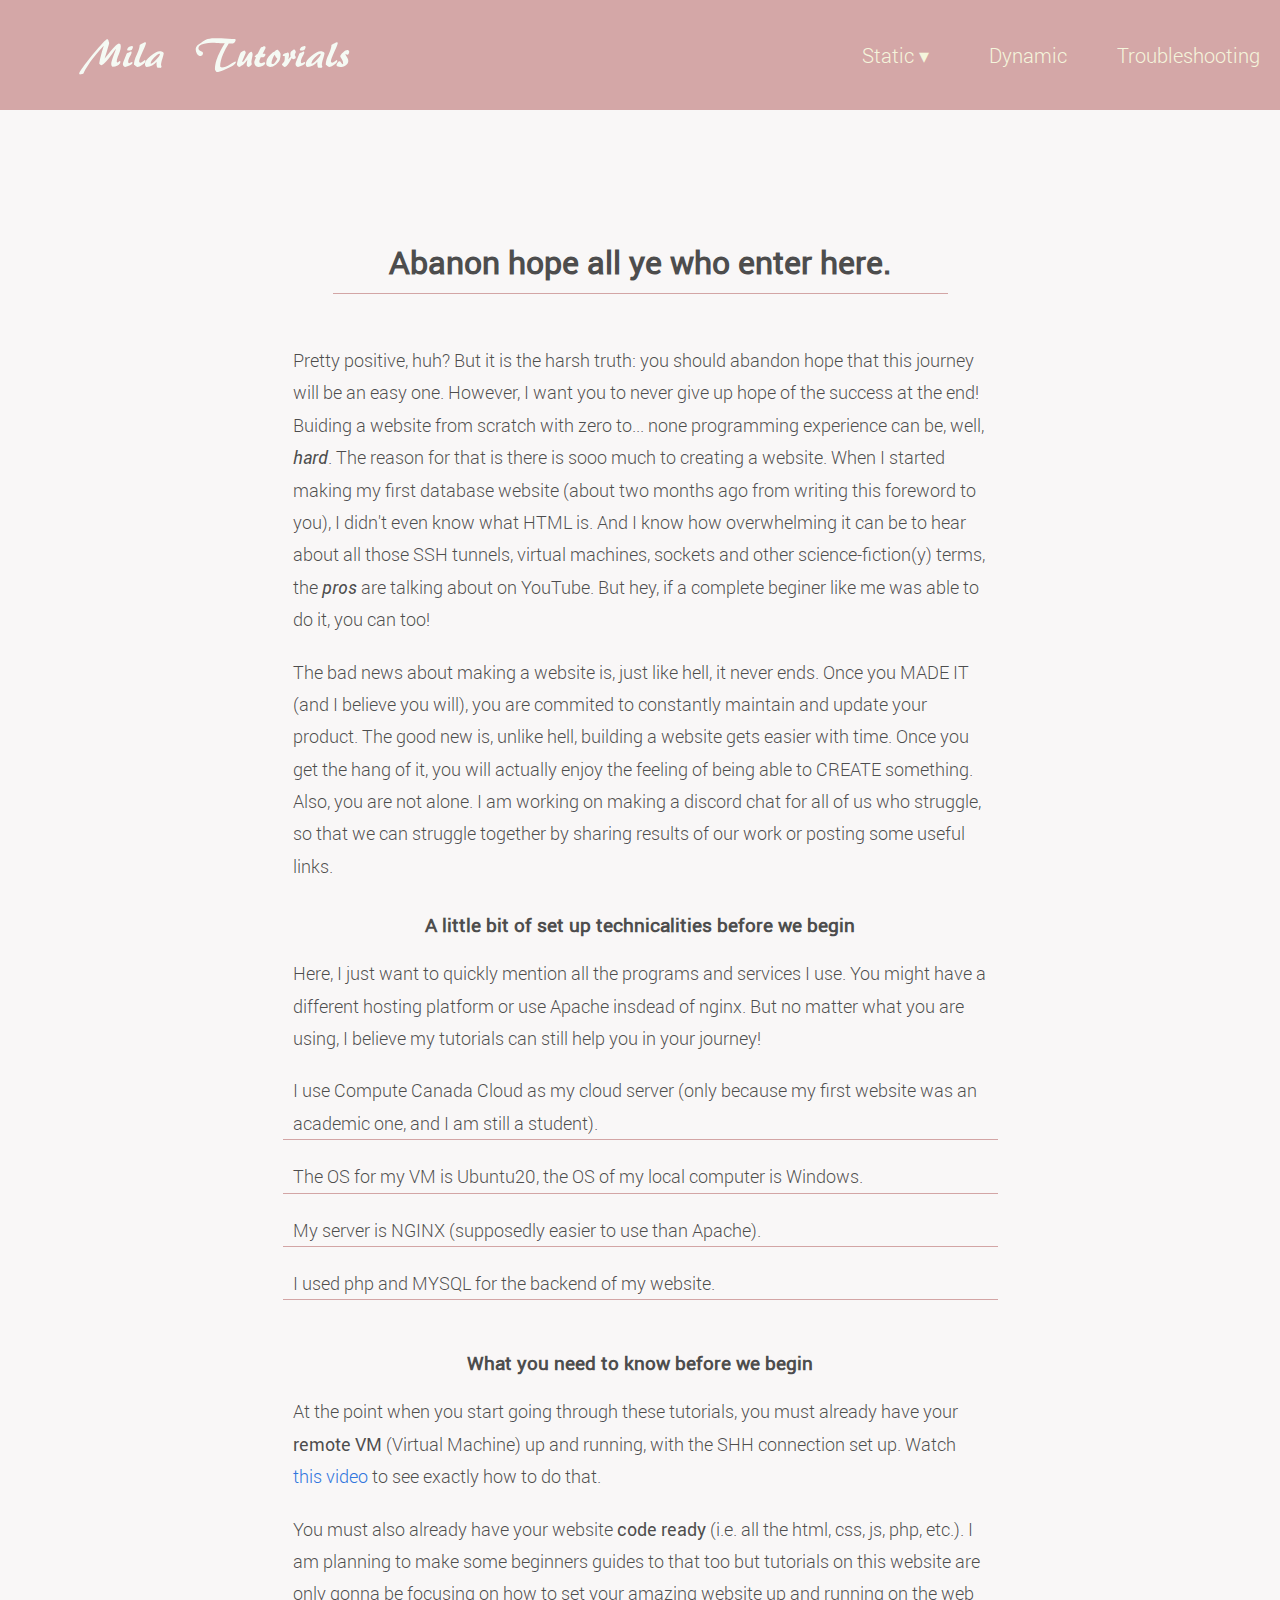
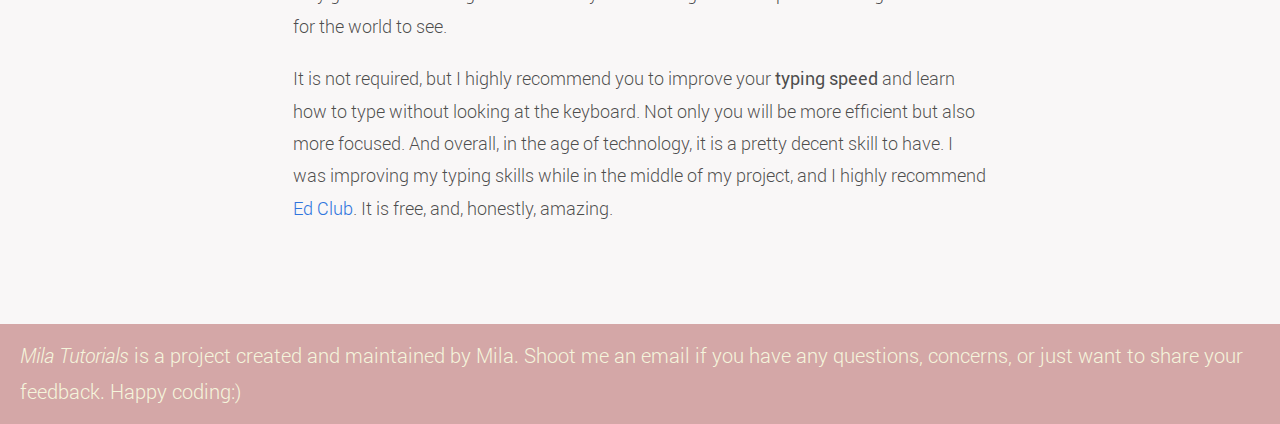
==== index.html @ 2a337d72 "Ready to be served" ====
<!DOCTYPE html>
<html lang="en">
<head>
  <meta charset="UTF-8">
  <meta name="viewport" content="width=device-width, initial-scale=1.0">
  <title>Home</title>
  <link rel="stylesheet" href="style.css">
</head>
<body>
  <header>
    <div class="logo"><a class="logo-link" href="index.html"><img src="images/logo-simple.svg"></a></div>
    <nav>
      <ul class="menu">

        <div class="first">
        <li class="dropdown"><span style="color:beige; font-size:20px">Static ▾</span></a>
          <ul class="features-menu">
            <li><a href="static1.html">Part I</a></li>
            <li><a href="static2.html">Part II</a></li>
          </ul>
        </li>
        </div>

        <div class="second">
        <li><a href="dynamic.html">Dynamic</a></li>
        <li><a href="troubleshooting.html">Troubleshooting</a></li>
        </div>

      </ul>
    </nav>
  </header>

  <article>
    <div class="content">
      <h1>Abanon hope all ye who enter here. </h1>
      <p>
        Pretty positive, huh? But it is the harsh truth:
        you should abandon hope that this journey will be an easy one. However, I want you to never give up
        hope of the success at the end!<br> Buiding a website from scratch with zero to... none programming 
        experience can be, well, <em><strong>hard</strong></em>. The reason for that is 
        there is sooo much to creating a website. When I started making my first database
        website (about two months ago from writing this foreword to you), I didn't even know what 
        HTML is. And I know how overwhelming it can be to hear about all those  SSH tunnels, virtual machines, sockets and other 
        science-fiction(y) terms,  the
        <em><strong>pros</strong></em> are talking about on YouTube.
        But hey, if a complete beginer like me was able to do it, you can too! </p>
        <p>
        The bad news about making a website is, just like hell, it never ends. 
        Once you MADE IT (and I believe 
        you will), you are commited to constantly maintain and update your product. 
        The good new is, unlike hell, building a website gets easier with time. Once you get the hang
        of it, you will actually enjoy the feeling of being able to CREATE something.
        Also, you are not alone. I am working on making a discord chat for all of 
        us who struggle, so that we can struggle together by sharing results of our work or posting
        some useful links.
      </p>
      <h3>A little bit of set up technicalities before we begin</h3>
      <p>Here, I just want to quickly mention all the programs and services I use. You might have a 
        different hosting platform or use Apache insdead of nginx. But no matter what you are using, 
        I believe my tutorials can still help you in your journey!
        <ul class="home-ul">
          <li><p>I use Compute Canada Cloud as my cloud server (only because my first website was an academic one, and I 
            am still a student).</p>
          </li>
          <li><p>The OS for my VM is Ubuntu20, the OS of my local computer is Windows.</p></li>
          <li><p>My server is NGINX (supposedly easier to use than Apache).</p></li>
          <li><p>I used php and MYSQL for the backend of my website.</p></li>
        </ul>
      </p>
    
      <h3>What you need to know before we begin</h3>
      <p>
        At the point when you start going through these tutorials, you must already have your <strong>remote VM</strong> (Virtual Machine)
        up and running, with the SHH connection set up.
        Watch <a href="https://www.youtube.com/watch?v=JFFlkPrGFbM&t=2096s">this video</a> to see exactly how to do that.</p>
        <p>
        You must also already have your website <strong>code ready</strong> (i.e. all the html, css, js, php, etc.). I am planning 
        to make some beginners guides to that too but tutorials on this website are only 
        gonna be focusing on how to set your amazing website up and running on the web for the world to see.</p>
        <p>
        It is not required, but I highly recommend you to improve your <strong>typing speed</strong> and learn how to type 
        without looking at the keyboard. Not only you will be more efficient but also more focused. And overall, in the 
        age of technology, it is a pretty decent skill to have. I was improving my typing skills while 
        in the middle of my project, and I highly recommend <a href="https://www.typingclub.com/sportal/">Ed Club</a>. It is 
        free, and, honestly, amazing.
      </p> 
    </div>
  </article>

  <footer>
    <address>
      <p><em>Mila Tutorials</em> is a project created and maintained by <a href='mailto:troymcclure@example.com'>Mila</a>. 
        Shoot me an email if you have any questions, concerns, or just want to share your feedback. Happy coding:)
      </p>
  </address>
  </footer>

</body>
</html>
---- style.css ----
/*FONTS*/

@font-face{
  font-family:"Roboto";
  src: url("fonts/Roboto-Light-webfont.woff") format("woff");
  font-weight:300;
  font-style:normal;
}
@font-face{
  font-family:"Roboto";
  src: url("fonts/Roboto-LightItalic-webfont.woff") format("woff");
  font-weight:300;
  font-style:italic;
}
@font-face{
  font-family:"Roboto";
  src:url("fonts/Roboto-Regular-webfont.woff") format("woff");
  font-weight:400;
  font-style:normal;
}
@font-face{
  font-family:"Roboto";
  src:url("fonts/Roboto-Italic-webfont.woff") format("woff");
  font-weight:400;
  font-style:italic;
}
body{
  font-family:"Roboto";
  font-weight:300;
  font-style:normal;
}
em{
  font-family: "Roboto";
  font-weight:300;
  font-style:italic;
}
strong{
  font-family: "Roboto";
  font-weight:400;
  font-style:normal;
}
em strong{
  font-family:"Roboto";
  font-weight:400;
  font-style:italic;
}


*{
  margin:0;
  padding:0;
  box-sizing:border-box;
}

/*HEADER STRUCTURE*/

/*Header and logo*/
header{
  background-color: rgba(197, 137, 137, 0.75);
  padding:10px;

  display:flex;
  flex-direction:column;
  justify-content:center;
  align-items:space-between;
}
.logo img{
  width:100%;
}
.logo-link{
  display:flex;
  justify-content:center;
  width:70%;
}
.logo{
  height:30%;
  display:flex;
  justify-content:center;
  align-items:center;
}

/*Navigation and menu*/
nav{
  display:flex;
}

.menu{
  padding:10px;

  display:flex;
  flex-direction:row;
  justify-content:center;
  
  width:100%;
}
.menu .first{
  padding-right:30px;
}
.menu .second{
  padding-left:30px;
}
.second li:first-child{
  padding-bottom:10px;
}
.second li:last-child{
  padding-top:10px;
}


/*HEADER DECORATIONS*/

.menu li{
  list-style:none;
}
/*LINKS*/

.menu a{
  color:beige;
  text-decoration:none;
  font-size:20px;
}
.menu a:hover{
  text-decoration:underline;
}
footer a{
  color:beige;
  text-decoration:none;
  font-size:20px;
}
footer a:hover{
  text-decoration:underline;
}
article a:link, article a:visited{
  color:rgb(48, 117, 221);
  font-size:18px;
  text-decoration:none;
}
article a:hover{
  color:rgba(48, 117, 221, 0.7);
}
article a:link:active, .content-link:visited:active{
  color:rgb(48, 117, 221);
}
/*Dropdown decoration*/
.dropdown{
  position:relative;
  z-index:2;
  cursor:pointer;
}
.dropdown:hover .features-menu{
  display:flex;
  flex-direction:column;

}
.features-menu{
  display:none;
  flex-direction:column;

  position:absolute;
  top: -10px;
  left: -10px;
  z-index:1;
  padding-top:40px;

  list-style:none;
  background-color:rgba(197, 137, 137);
  border-radius:5px;

}
.features-menu > li{
  list-style:none;
  border-bottom:1px solid #FFF;

  padding:0 10px 10px 10px;
  margin:10px;
  width:80px;
}
.features-menu li:last-of-type{
  border-bottom:none;
}
.dropdown > span {
  z-index: 2;
  position: relative;
  cursor: pointer;
}

/*CONTENT   STRUCTURE*/
article{
  display:flex;
  width:100%;
  background-color:rgba(235, 228, 228, .3);
  padding-bottom:50px;
}
.content{
  display:flex;
  flex-direction:column;
  width:100%;
}
/*CONTENT DECORATIONS*/
h1{
  color:rgba(0,0,0,.7);
  border-bottom: 1px solid rgba(197, 137, 137, 0.75);
  margin:50px;
  text-align:center;
  padding: 10px;
  padding-top:50px;
}
h3{
  text-align:center;
  color:rgba(0,0,0,.7);
  padding: 10px;
  padding-bottom:20px;
}
.cmd{
  background-color:rgba(0,0,0,.4);
  padding-top: 0.2em;
  padding-bottom: 0.2em;
}
.mysql{
  background-color:rgba(48, 117, 221, 0.4);
}

p{
  color:rgba(0,0,0,.7);
  font-size:18px;
  margin-bottom:20px;
  padding:0 10px 0 10px;
  line-height: 1.8;
}

/*FOOTER STRUCTURE*/
footer{
  background-color:rgba(197, 137, 137, 0.75);
  display:flex;
  width:100%;
  padding:10px;
}
footer p{
  margin-bottom:0;
}
/*FOOTER DECORATION*/
address{
  font-style:normal;
}
footer p {
  color:beige;
  font-size:20px;
}

/*HOME PAGE*/
.home-ul{
  list-style:none;
}
.home-ul p{
  border-bottom:1px solid rgba(197, 137, 137, 0.75);
}
/*Desktop*/
@media only screen and (min-width:715px){
  /*HEADER*/
  header{
    justify-content:space-between;
    align-items:space-around;
    flex-direction:row;
  }
  .menu li{
    display:inline-block;
    padding-right:50px;
  }
  .menu li:last-child{
    padding-right:0;
  }
  .dropdown li{
    padding-right:0;
  }
  .logo{
    height:100%;
    display:flex;
    justify-content:center;
    align-items:center;
  }
  .logo-link{
    height:90px;
  }
  .second{
    display:flex;
    flex-direction:row;
    align-items:center;
  }
  .first{
    padding-right:50px;
    display:flex;
    align-items:center;
  }
  .menu{
    justify-content:space-between
  }
  .second li:first-child{
    padding-bottom:0;
  }
  .second li:last-child{
    padding-top:0;
  }
  /*CONTENT*/
  article{
    justify-content:center;
    padding-bottom:80px;
  }
  .content{
    display:flex;
    width:715px;
  }
  h1{
    padding-top:80px;
  }
  footer{
    height:100px;
    align-items:center;
  }
}
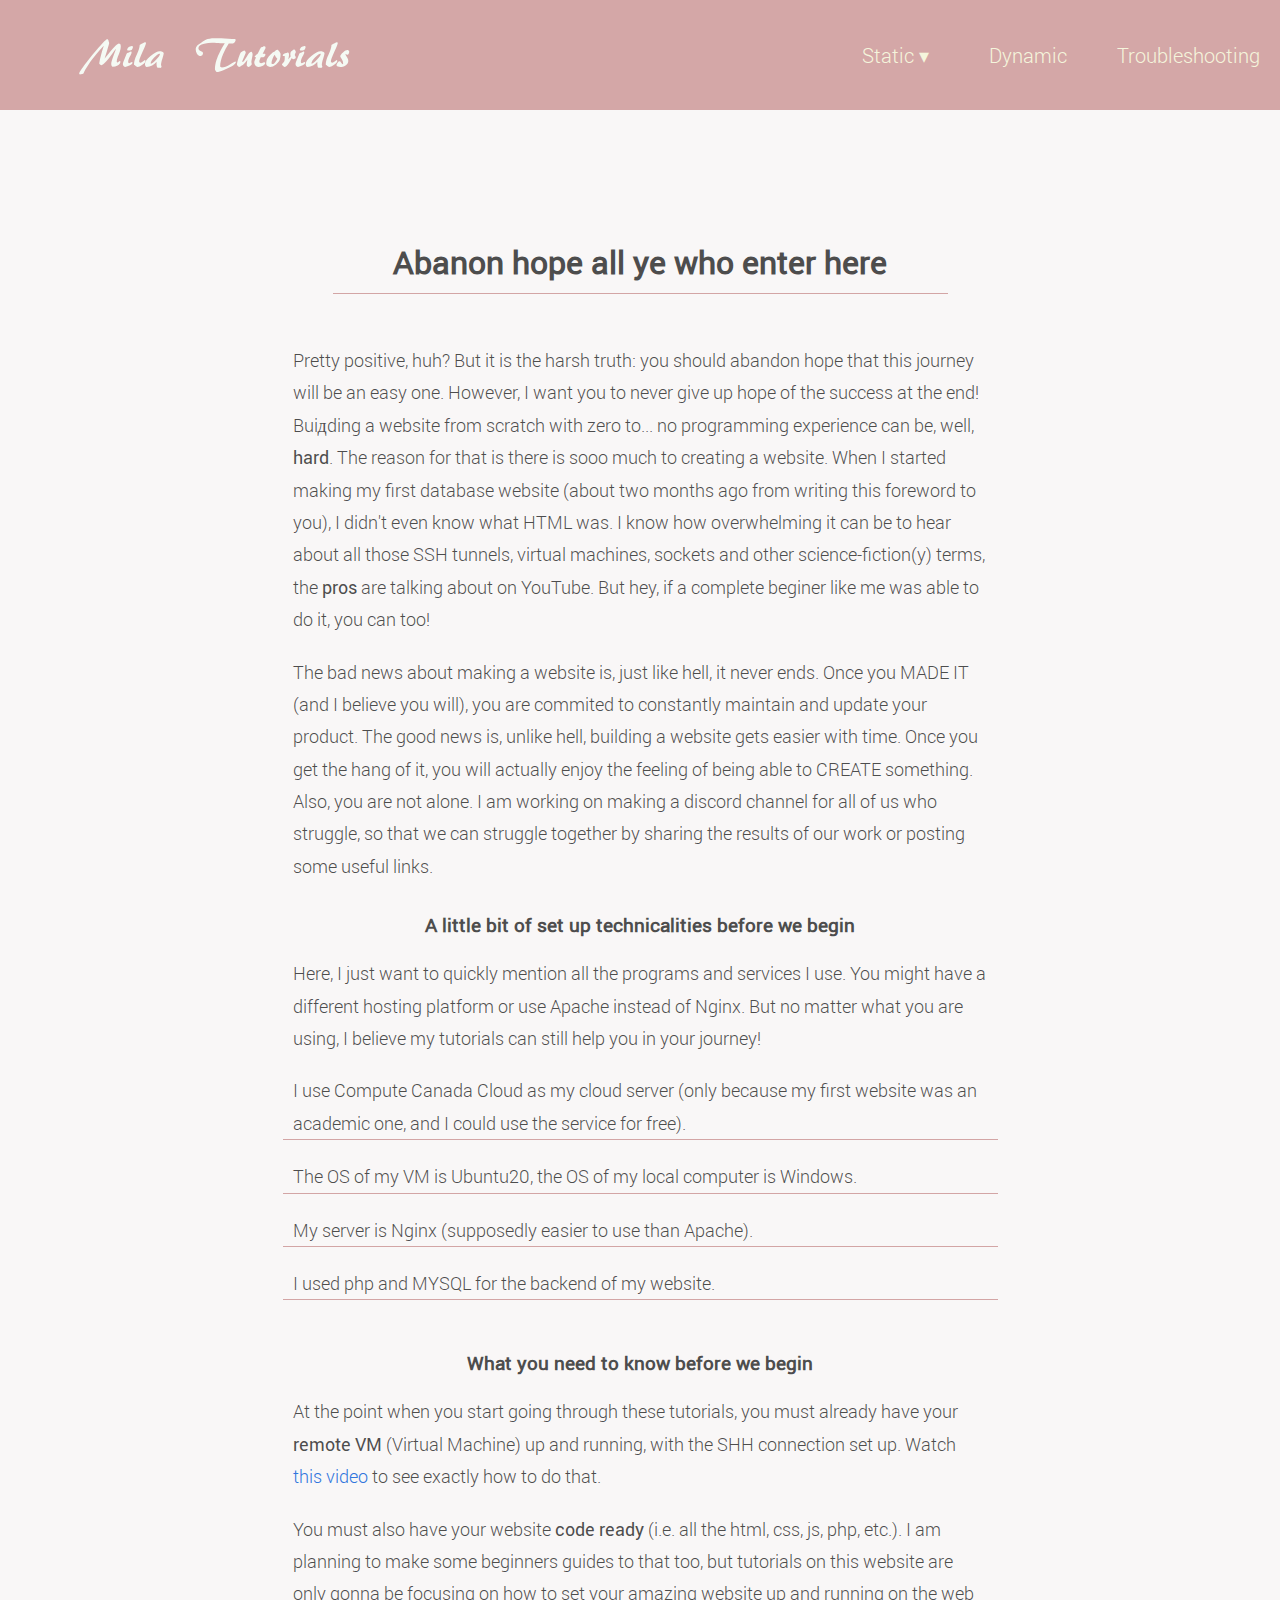
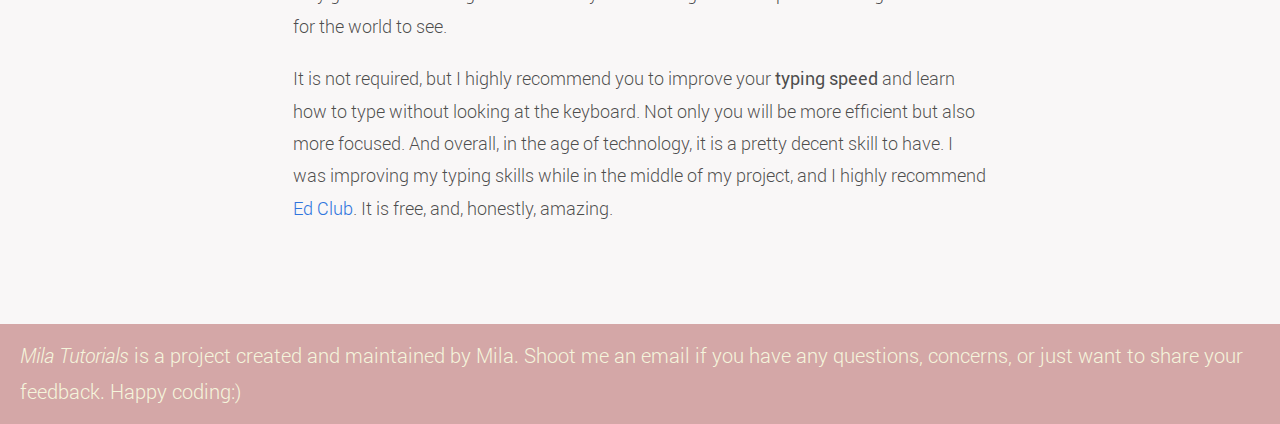
==== commit f6ff345c: "Meghan checked for typos" ====
--- a/index.html
+++ b/index.html
@@ -32,38 +32,38 @@
 
   <article>
     <div class="content">
-      <h1>Abanon hope all ye who enter here. </h1>
+      <h1>Abanon hope all ye who enter here</h1>
       <p>
         Pretty positive, huh? But it is the harsh truth:
         you should abandon hope that this journey will be an easy one. However, I want you to never give up
-        hope of the success at the end!<br> Buiding a website from scratch with zero to... none programming 
-        experience can be, well, <em><strong>hard</strong></em>. The reason for that is 
+        hope of the success at the end!<br> Buiдding a website from scratch with zero to... no programming 
+        experience can be, well, <strong>hard</strong>. The reason for that is 
         there is sooo much to creating a website. When I started making my first database
         website (about two months ago from writing this foreword to you), I didn't even know what 
-        HTML is. And I know how overwhelming it can be to hear about all those  SSH tunnels, virtual machines, sockets and other 
+        HTML was. I know how overwhelming it can be to hear about all those  SSH tunnels, virtual machines, sockets and other 
         science-fiction(y) terms,  the
-        <em><strong>pros</strong></em> are talking about on YouTube.
+        <strong>pros</strong> are talking about on YouTube.
         But hey, if a complete beginer like me was able to do it, you can too! </p>
         <p>
         The bad news about making a website is, just like hell, it never ends. 
         Once you MADE IT (and I believe 
         you will), you are commited to constantly maintain and update your product. 
-        The good new is, unlike hell, building a website gets easier with time. Once you get the hang
+        The good news is, unlike hell, building a website gets easier with time. Once you get the hang
         of it, you will actually enjoy the feeling of being able to CREATE something.
-        Also, you are not alone. I am working on making a discord chat for all of 
-        us who struggle, so that we can struggle together by sharing results of our work or posting
+        Also, you are not alone. I am working on making a discord channel for all of 
+        us who struggle, so that we can struggle together by sharing the results of our work or posting
         some useful links.
       </p>
       <h3>A little bit of set up technicalities before we begin</h3>
       <p>Here, I just want to quickly mention all the programs and services I use. You might have a 
-        different hosting platform or use Apache insdead of nginx. But no matter what you are using, 
+        different hosting platform or use Apache instead of Nginx. But no matter what you are using, 
         I believe my tutorials can still help you in your journey!
         <ul class="home-ul">
           <li><p>I use Compute Canada Cloud as my cloud server (only because my first website was an academic one, and I 
-            am still a student).</p>
+            could use the service for free).</p>
           </li>
-          <li><p>The OS for my VM is Ubuntu20, the OS of my local computer is Windows.</p></li>
-          <li><p>My server is NGINX (supposedly easier to use than Apache).</p></li>
+          <li><p>The OS of my VM is Ubuntu20, the OS of my local computer is Windows.</p></li>
+          <li><p>My server is Nginx (supposedly easier to use than Apache).</p></li>
           <li><p>I used php and MYSQL for the backend of my website.</p></li>
         </ul>
       </p>
@@ -74,8 +74,8 @@
         up and running, with the SHH connection set up.
         Watch <a href="https://www.youtube.com/watch?v=JFFlkPrGFbM&t=2096s">this video</a> to see exactly how to do that.</p>
         <p>
-        You must also already have your website <strong>code ready</strong> (i.e. all the html, css, js, php, etc.). I am planning 
-        to make some beginners guides to that too but tutorials on this website are only 
+        You must also have your website <strong>code ready</strong> (i.e. all the html, css, js, php, etc.). I am planning 
+        to make some beginners guides to that too, but tutorials on this website are only 
         gonna be focusing on how to set your amazing website up and running on the web for the world to see.</p>
         <p>
         It is not required, but I highly recommend you to improve your <strong>typing speed</strong> and learn how to type 
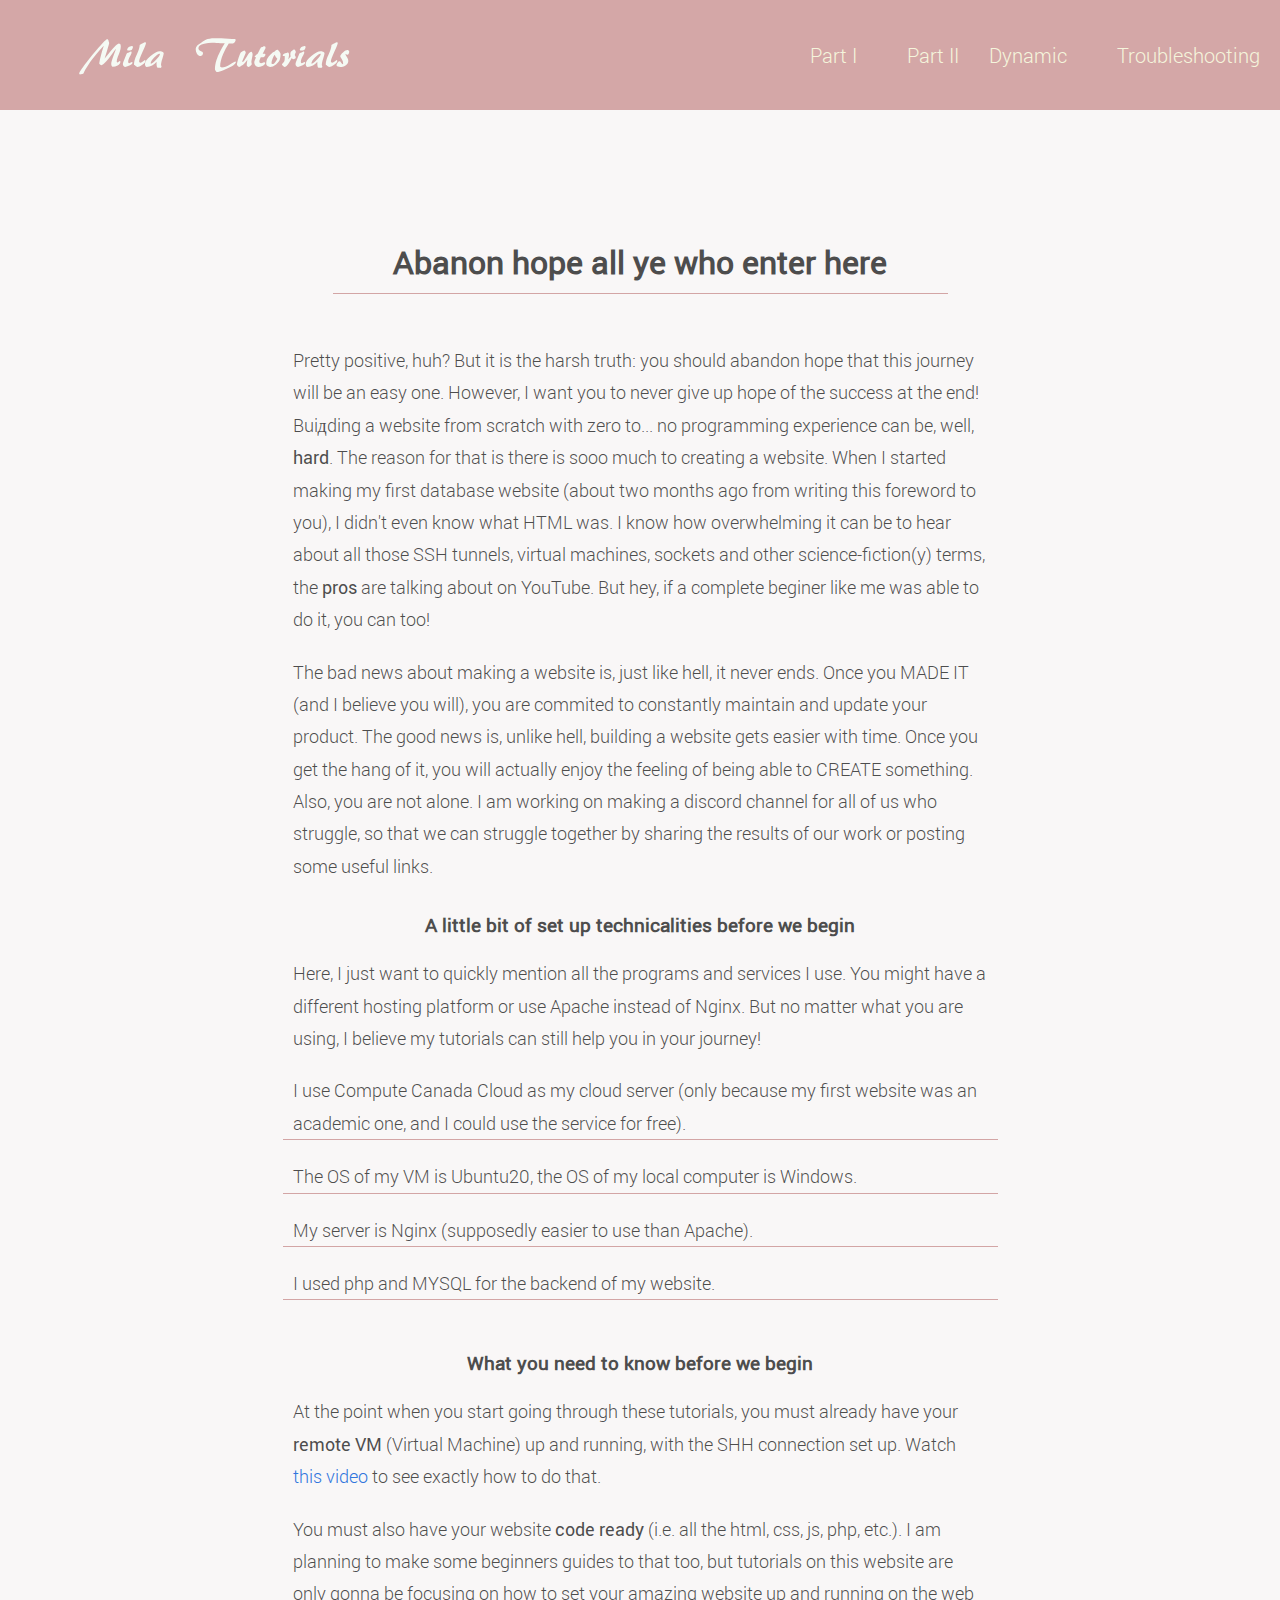
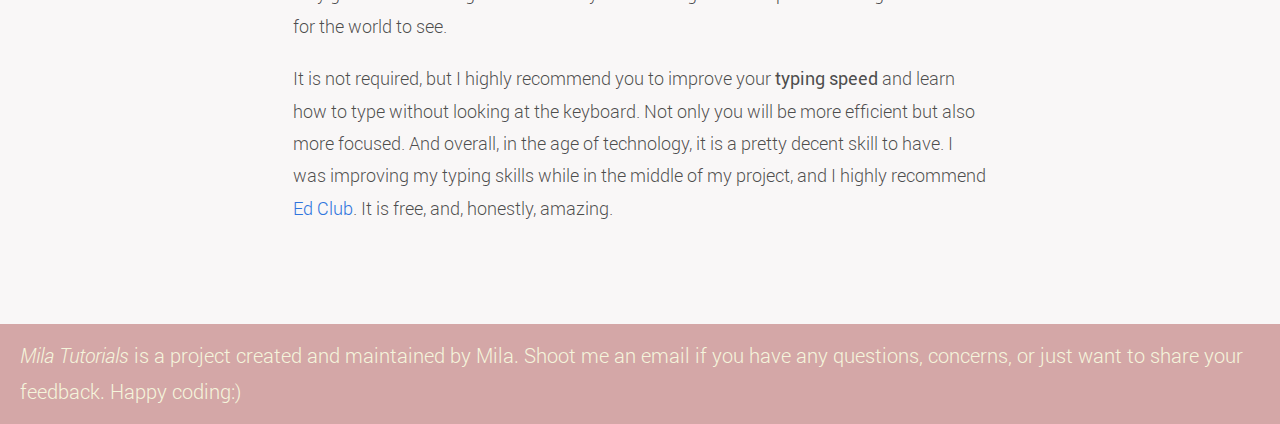
==== commit 148d7b3a: "Decided to get rid of the dropdown alltogether" ====
--- a/index.html
+++ b/index.html
@@ -12,13 +12,9 @@
     <nav>
       <ul class="menu">
 
-        <div class="first">
-        <li class="dropdown"><span style="color:beige; font-size:20px">Static ▾</span></a>
-          <ul class="features-menu">
-            <li><a href="static1.html">Part I</a></li>
-            <li><a href="static2.html">Part II</a></li>
-          </ul>
-        </li>
+        <div class="second">
+          <li><a href="static1.html">Part I</a></li>
+          <li><a href="static2.html">Part II</a></li>
         </div>
 
         <div class="second">
